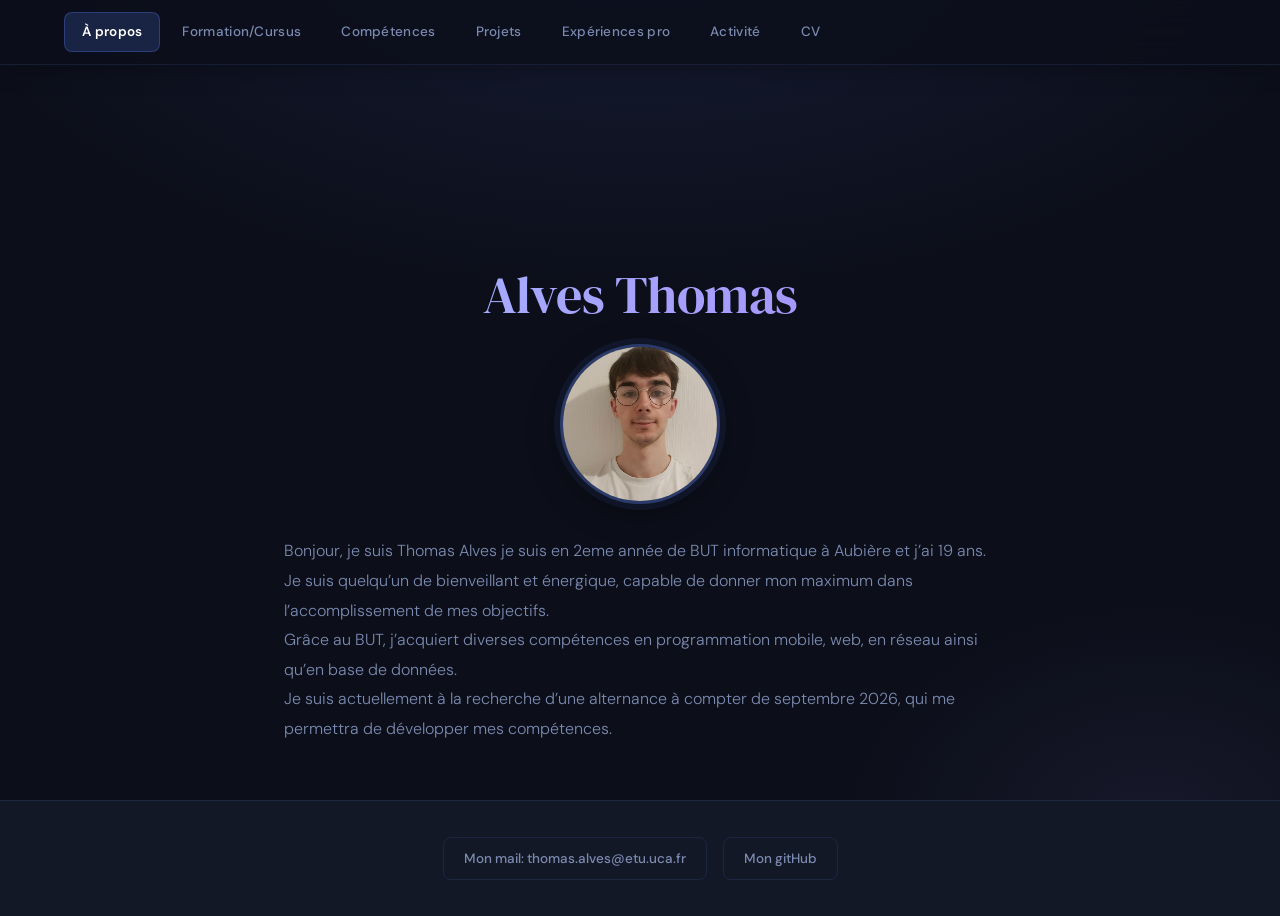
==== index.html @ bb129e4e "portfolio fait" ====
<!DOCTYPE html>
<html lang="fr">
<head>
    <meta charset="UTF-8">
    <meta name="viewport" content="width=device-width, initial-scale=1.0">
    <link type="text/css" rel="stylesheet" href="style.css">
    <title>À propos</title>
</head>
<body>
    <header>
        <nav>
            <ul>
                <li><a href="index.html"  class="activePage">À propos</a></li>
                <li><a href="pages/Formations.html">Formation/Cursus</a></li>
                <li><a href="pages/competences.html">Compétences</a></li>
                <li><a href="pages/projets.html">Projets</a></li>
                <li><a href="pages/experiences.html">Expériences pro</a></li>
                <li><a href="pages/activité.html">Activité</a></li>
                <li><a href="pages/cv.html">CV</a></li>
            </ul>
        </nav>
        <br><br><br><br><br>
        <div class="accueil">
            <h1>Alves Thomas</h1>
            <img src="images/moi_accueil.jpg" alt="photo de moi">
            <p>Bonjour, je suis Thomas Alves je suis en 2eme année de BUT informatique à Aubière et j’ai 19 ans. <br>
                Je suis quelqu’un de bienveillant et énergique, capable de donner mon maximum dans l’accomplissement de mes objectifs.<br>
                Grâce au BUT, j’acquiert diverses compétences en programmation mobile, web, en réseau ainsi qu’en base de données.<br>
                Je suis actuellement à la recherche d’une alternance à compter de septembre 2026, qui me permettra de développer mes compétences.</p>
        </div>
    </header>
    <footer class="footer">
        <a href="mailto:thomas.alves@etu.uca.fr">Mon mail: thomas.alves@etu.uca.fr</a>
        <a href="https://github.com/tohsam">Mon gitHub</a>
    </footer>
</body>
</html>
---- style.css ----
@import url('https://fonts.googleapis.com/css2?family=DM+Serif+Display:ital@0;1&family=DM+Sans:ital,opsz,wght@0,9..40,300;0,9..40,400;0,9..40,500;0,9..40,600;1,9..40,300&display=swap');
 
/* ===== VARIABLES ===== */
:root {
    --bg:         #0c0f1a;
    --surface:    #131826;
    --surface-2:  #1c2237;
    --border:     rgba(100, 140, 255, 0.12);
    --border-glow:rgba(100, 140, 255, 0.35);
    --accent:     #5b7fff;
    --accent-2:   #a78bfa;
    --text:       #dce4ff;
    --text-muted: #7b8ab0;
    --white:      #ffffff;
    --radius:     14px;
    --radius-sm:  8px;
    --transition: all 0.3s cubic-bezier(0.4, 0, 0.2, 1);
    --shadow:     0 8px 32px rgba(0, 0, 0, 0.4);
    --glow:       0 0 30px rgba(91, 127, 255, 0.18);
}
 
/* ===== RESET ===== */
*, *::before, *::after {
    margin: 0;
    padding: 0;
    box-sizing: border-box;
    text-decoration: none;
}
 
html {
    scroll-behavior: smooth;
}
 
body {
    font-family: 'DM Sans', sans-serif;
    background-color: var(--bg);
    background-image:
        radial-gradient(ellipse 80% 60% at 50% -10%, rgba(91, 127, 255, 0.12) 0%, transparent 70%),
        radial-gradient(ellipse 40% 40% at 90% 90%, rgba(167, 139, 250, 0.07) 0%, transparent 60%);
    color: var(--text);
    line-height: 1.6;
    min-height: 100vh;
    display: flex;
    flex-direction: column;
}
 
/* ===== NAVIGATION ===== */
nav {
    position: sticky;
    top: 0;
    z-index: 1000;
    background: rgba(12, 15, 26, 0.85);
    backdrop-filter: blur(20px);
    -webkit-backdrop-filter: blur(20px);
    border-bottom: 1px solid var(--border);
    box-shadow: 0 4px 24px rgba(0, 0, 0, 0.3);
}
 
nav ul {
    list-style: none;
    display: flex;
    flex-direction: row;
    flex-wrap: wrap;
    gap: 4px;
    padding: 12px 24px;
    max-width: 1200px;
    margin: 0 auto;
}
 
nav ul li {
    display: flex;
    align-items: center;
}
 
nav ul li a {
    display: block;
    padding: 9px 18px;
    color: var(--text-muted);
    font-size: 13.5px;
    font-weight: 500;
    letter-spacing: 0.3px;
    border-radius: var(--radius-sm);
    transition: var(--transition);
    position: relative;
}
 
nav ul li a:hover {
    color: var(--white);
    background: rgba(91, 127, 255, 0.1);
}
 
nav ul li a.activePage {
    color: var(--white);
    background: rgba(91, 127, 255, 0.18);
    font-weight: 600;
    box-shadow: inset 0 0 0 1px rgba(91, 127, 255, 0.3);
}
 
/* ===== PAGE HEADER / HERO ===== */
header {
    /* not sticky — just a container */
}
 
/* ===== ACCUEIL (hero block) ===== */
.accueil {
    width: 100%;
    max-width: 760px;
    margin: 72px auto 56px;
    padding: 0 24px;
    text-align: center;
    animation: fadeUp 0.7s ease both;
}
 
.accueil h1 {
    font-family: 'DM Serif Display', serif;
    font-size: clamp(36px, 6vw, 60px);
    font-weight: 400;
    line-height: 1.15;
    letter-spacing: -1px;
    margin-bottom: 28px;
    background: linear-gradient(135deg, #a5b8ff 0%, var(--accent-2) 100%);
    -webkit-background-clip: text;
    -webkit-text-fill-color: transparent;
    background-clip: text;
}
 
.accueil p {
    font-size: 16px;
    color: var(--text-muted);
    line-height: 1.85;
    margin-bottom: 16px;
    text-align: left;
    font-weight: 300;
}
 
.accueil img {
    width: 160px;
    height: 160px;
    border-radius: 50%;
    object-fit: cover;
    margin-bottom: 32px;
    border: 3px solid var(--border-glow);
    box-shadow: 0 0 0 6px rgba(91, 127, 255, 0.08), var(--shadow);
    transition: var(--transition);
    display: block;
    margin-left: auto;
    margin-right: auto;
}
 
.accueil img:hover {
    transform: scale(1.05);
    box-shadow: 0 0 0 8px rgba(91, 127, 255, 0.14), var(--glow), var(--shadow);
}
 
/* ===== SECTION TITLES (shared) ===== */
.listepro h1,
.liste h1,
.listeact h1 {
    font-family: 'DM Serif Display', serif;
    font-size: clamp(26px, 4vw, 38px);
    font-weight: 400;
    color: var(--text);
    margin: 56px 0 20px;
    padding-bottom: 16px;
    position: relative;
    letter-spacing: -0.5px;
}
 
.listepro h1::after,
.liste h1::after,
.listeact h1::after {
    content: '';
    position: absolute;
    bottom: 0;
    left: 0;
    width: 40px;
    height: 3px;
    background: linear-gradient(90deg, var(--accent) 0%, var(--accent-2) 100%);
    border-radius: 2px;
}
 
/* ===== PROJETS ===== */
.listepro {
    width: 100%;
    max-width: 860px;
    margin: 0 auto 80px;
    padding: 0 24px;
}
 
.listepro > h1:first-child {
    margin-top: 0;
}
 
.listepro img {
    width: 100%;
    max-width: 580px;
    height: auto;
    border-radius: var(--radius);
    margin: 24px auto;
    display: block;
    object-fit: cover;
    border: 1px solid var(--border);
    box-shadow: var(--shadow);
    transition: var(--transition);
    filter: brightness(0.92) saturate(0.9);
}
 
.listepro img:hover {
    transform: translateY(-6px);
    filter: brightness(1) saturate(1);
    box-shadow: 0 20px 48px rgba(0, 0, 0, 0.5), var(--glow);
    border-color: var(--border-glow);
}
 
.listepro p {
    font-size: 14.5px;
    color: var(--text-muted);
    line-height: 1.85;
    margin-bottom: 40px;
    padding: 24px 28px;
    background: var(--surface);
    border-radius: var(--radius);
    border-left: 3px solid var(--accent);
    box-shadow: var(--shadow);
    text-align: left;
}
 
/* ===== LISTE (formations, experiences) ===== */
.liste {
    width: 100%;
    max-width: 760px;
    margin: 0 auto 80px;
    padding: 0 24px;
    text-align: left;
}
 
.liste img {
    width: 100%;
    max-width: 460px;
    height: auto;
    border-radius: var(--radius);
    margin: 20px auto;
    display: block;
    border: 1px solid var(--border);
    box-shadow: var(--shadow);
    transition: var(--transition);
    filter: brightness(0.92) saturate(0.9);
}
 
.liste img:hover {
    transform: translateY(-6px);
    filter: brightness(1) saturate(1);
    box-shadow: 0 20px 48px rgba(0, 0, 0, 0.5), var(--glow);
    border-color: var(--border-glow);
}
 
.liste p {
    font-size: 14.5px;
    color: var(--text-muted);
    line-height: 1.85;
    margin-bottom: 40px;
    padding: 24px 28px;
    background: var(--surface);
    border-radius: var(--radius);
    border-left: 3px solid var(--accent-2);
    box-shadow: var(--shadow);
    text-align: left;
}
 
/* ===== ACTIVITÉS ===== */
.listeact {
    width: 100%;
    max-width: 760px;
    margin: 0 auto 80px;
    padding: 0 24px;
    text-align: left;
}
 
.listeact img {
    width: 100%;
    max-width: 380px;
    height: auto;
    border-radius: var(--radius);
    margin: 20px auto;
    display: block;
    border: 1px solid var(--border);
    box-shadow: var(--shadow);
    transition: var(--transition);
    filter: brightness(0.92) saturate(0.9);
}
 
.listeact img:hover {
    transform: translateY(-6px);
    filter: brightness(1) saturate(1);
    box-shadow: 0 20px 48px rgba(0, 0, 0, 0.5), var(--glow);
    border-color: var(--border-glow);
}
 
.listeact p {
    font-size: 14.5px;
    color: var(--text-muted);
    line-height: 1.85;
    margin-bottom: 40px;
    padding: 24px 28px;
    background: var(--surface);
    border-radius: var(--radius);
    border-left: 3px solid var(--accent-2);
    box-shadow: var(--shadow);
    text-align: left;
}
 
/* ===== COMPÉTENCES ===== */
.competences {
    display: grid;
    grid-template-columns: repeat(auto-fit, minmax(320px, 1fr));
    gap: 20px;
    padding: 0 24px 80px;
    max-width: 1100px;
    margin: 0 auto;
    width: 100%;
}
 
.competence {
    display: flex;
    flex-direction: row;
    align-items: flex-start;
    gap: 20px;
    padding: 28px 24px;
    background: var(--surface);
    border-radius: var(--radius);
    border: 1px solid var(--border);
    box-shadow: var(--shadow);
    transition: var(--transition);
    cursor: default;
}
 
.competence:hover {
    transform: translateY(-5px);
    border-color: var(--border-glow);
    box-shadow: 0 16px 40px rgba(0, 0, 0, 0.5), var(--glow);
    background: var(--surface-2);
}
 
.competence img {
    width: 44px;
    height: 44px;
    object-fit: contain;
    flex-shrink: 0;
    margin-top: 2px;
    filter: drop-shadow(0 2px 6px rgba(91, 127, 255, 0.3));
}
 
.competence div {
    display: flex;
    flex-direction: column;
    gap: 8px;
}
 
.competence h2 {
    font-size: 17px;
    font-weight: 600;
    color: var(--text);
    letter-spacing: -0.2px;
}
 
.competence p {
    font-size: 13.5px;
    color: var(--text-muted);
    line-height: 1.7;
    font-weight: 300;
}
 
/* ===== SECTION TITLE (page-level h1 in .accueil on sub-pages) ===== */
.accueil h1 {
    font-family: 'DM Serif Display', serif;
    font-size: clamp(32px, 5vw, 52px);
    font-weight: 400;
    background: linear-gradient(135deg, #a5b8ff 0%, var(--accent-2) 100%);
    -webkit-background-clip: text;
    -webkit-text-fill-color: transparent;
    background-clip: text;
    margin-bottom: 20px;
    letter-spacing: -0.5px;
}
 
/* ===== CV BUTTON ===== */
.button-container {
    text-align: center;
    margin: 40px auto 60px;
}
 
.download-button {
    display: inline-flex;
    align-items: center;
    gap: 10px;
    padding: 14px 32px;
    background: linear-gradient(135deg, var(--accent) 0%, var(--accent-2) 100%);
    color: var(--white);
    font-family: 'DM Sans', sans-serif;
    font-weight: 600;
    font-size: 15px;
    border-radius: var(--radius);
    letter-spacing: 0.3px;
    transition: var(--transition);
    box-shadow: 0 4px 20px rgba(91, 127, 255, 0.35);
    border: none;
    cursor: pointer;
}
 
.download-button:hover {
    transform: translateY(-3px);
    box-shadow: 0 10px 32px rgba(91, 127, 255, 0.5);
    filter: brightness(1.1);
}
 
/* ===== FOOTER ===== */
.footer {
    display: flex;
    justify-content: center;
    align-items: center;
    flex-wrap: wrap;
    gap: 16px;
    padding: 36px 24px;
    margin-top: auto;
    background: var(--surface);
    border-top: 1px solid var(--border);
}
 
.footer a {
    display: inline-flex;
    align-items: center;
    gap: 8px;
    color: var(--text-muted);
    font-size: 13.5px;
    font-weight: 500;
    padding: 10px 20px;
    border-radius: var(--radius-sm);
    border: 1px solid var(--border);
    background: transparent;
    transition: var(--transition);
}
 
.footer a:hover {
    color: var(--white);
    border-color: var(--border-glow);
    background: rgba(91, 127, 255, 0.08);
    transform: translateY(-2px);
    box-shadow: var(--glow);
}
 
/* ===== ANIMATIONS ===== */
@keyframes fadeUp {
    from {
        opacity: 0;
        transform: translateY(24px);
    }
    to {
        opacity: 1;
        transform: translateY(0);
    }
}
 
/* ===== RESPONSIVE ===== */
@media (max-width: 768px) {
    nav ul {
        padding: 10px 16px;
        gap: 3px;
    }
 
    nav ul li a {
        padding: 8px 12px;
        font-size: 12.5px;
    }
 
    .accueil {
        margin: 48px auto 40px;
    }
 
    .competences {
        grid-template-columns: 1fr;
        gap: 14px;
    }
 
    .listepro,
    .liste,
    .listeact {
        padding: 0 16px;
    }
}
 
@media (max-width: 480px) {
    nav ul li a {
        padding: 7px 10px;
        font-size: 11px;
    }
 
    .accueil h1 {
        font-size: 28px;
    }
 
    .accueil img {
        width: 130px;
        height: 130px;
    }
 
    .listepro p,
    .liste p,
    .listeact p {
        padding: 18px 20px;
    }
 
    .competence {
        flex-direction: column;
        align-items: flex-start;
    }
}
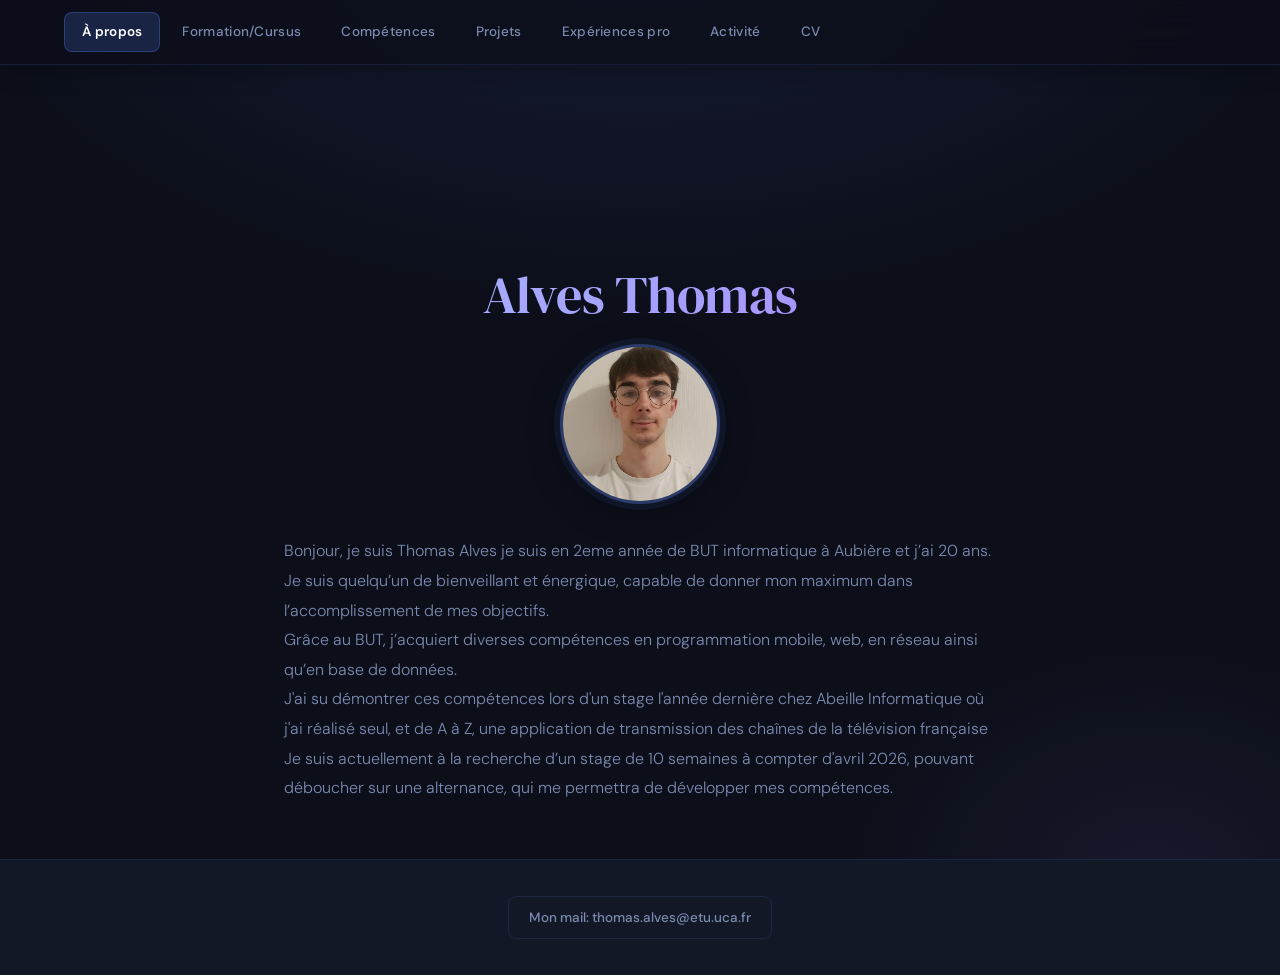
==== commit 71f3937f: "Remove link from footer and Update description" ====
--- a/index.html
+++ b/index.html
@@ -23,15 +23,15 @@
         <div class="accueil">
             <h1>Alves Thomas</h1>
             <img src="images/moi_accueil.jpg" alt="photo de moi">
-            <p>Bonjour, je suis Thomas Alves je suis en 2eme année de BUT informatique à Aubière et j’ai 19 ans. <br>
+            <p>Bonjour, je suis Thomas Alves je suis en 2eme année de BUT informatique à Aubière et j’ai 20 ans. <br>
                 Je suis quelqu’un de bienveillant et énergique, capable de donner mon maximum dans l’accomplissement de mes objectifs.<br>
                 Grâce au BUT, j’acquiert diverses compétences en programmation mobile, web, en réseau ainsi qu’en base de données.<br>
-                Je suis actuellement à la recherche d’une alternance à compter de septembre 2026, qui me permettra de développer mes compétences.</p>
+                J'ai su démontrer ces compétences lors d'un stage l'année dernière chez Abeille Informatique où j'ai réalisé seul, et de A à Z, une application de transmission des chaînes de la télévision française</br>
+                Je suis actuellement à la recherche d’un stage de 10 semaines à compter d'avril 2026, pouvant déboucher sur une alternance, qui me permettra de développer mes compétences.</p>
         </div>
     </header>
     <footer class="footer">
         <a href="mailto:thomas.alves@etu.uca.fr">Mon mail: thomas.alves@etu.uca.fr</a>
-        <a href="https://github.com/tohsam">Mon gitHub</a>
     </footer>
 </body>
-</html>+</html>
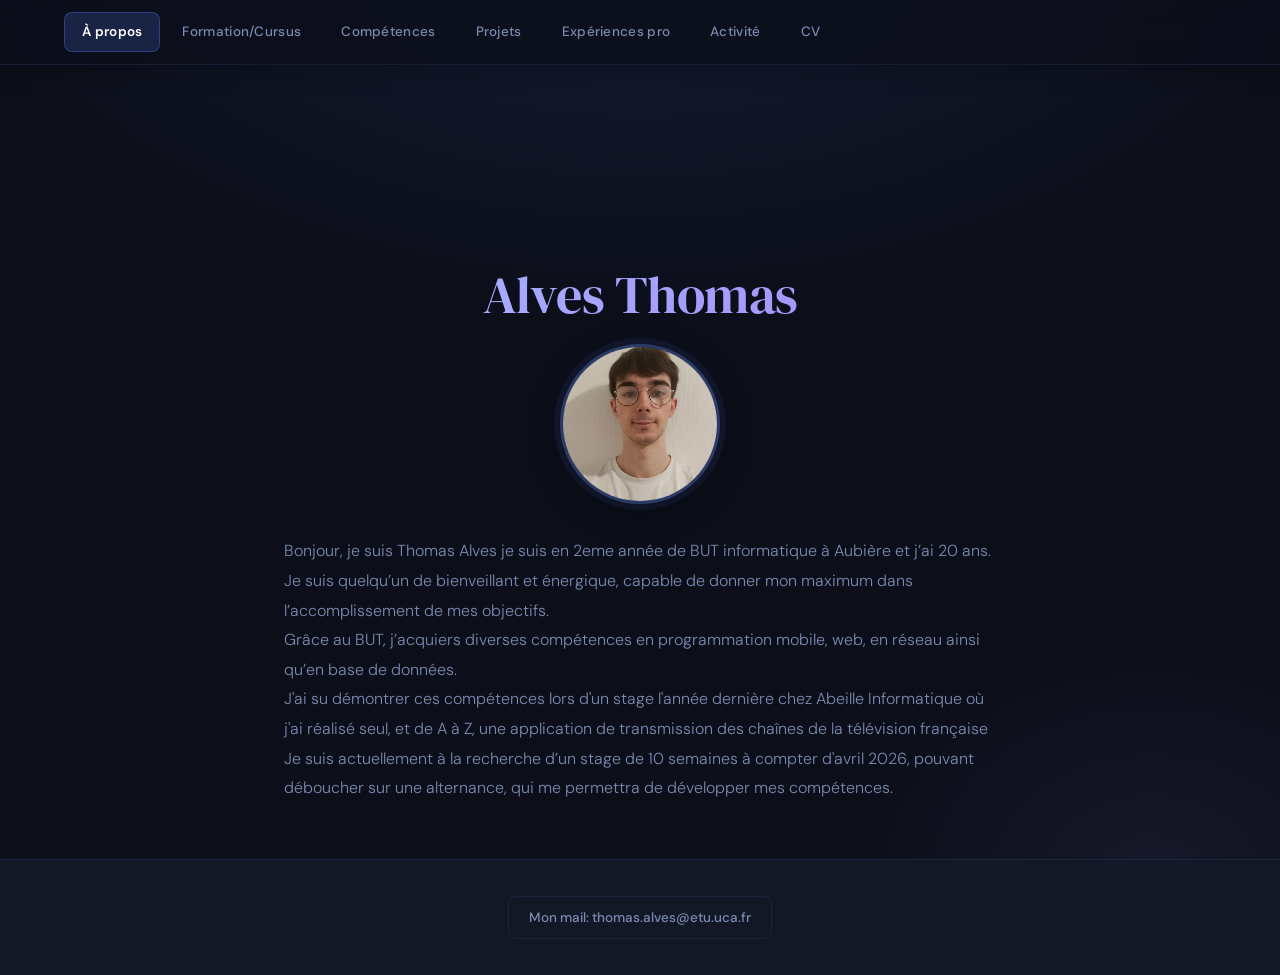
==== commit 9dc2d3ea: "Fix typo in index.html for 'acquiert' to 'acquiers'" ====
--- a/index.html
+++ b/index.html
@@ -25,7 +25,7 @@
             <img src="images/moi_accueil.jpg" alt="photo de moi">
             <p>Bonjour, je suis Thomas Alves je suis en 2eme année de BUT informatique à Aubière et j’ai 20 ans. <br>
                 Je suis quelqu’un de bienveillant et énergique, capable de donner mon maximum dans l’accomplissement de mes objectifs.<br>
-                Grâce au BUT, j’acquiert diverses compétences en programmation mobile, web, en réseau ainsi qu’en base de données.<br>
+                Grâce au BUT, j’acquiers diverses compétences en programmation mobile, web, en réseau ainsi qu’en base de données.<br>
                 J'ai su démontrer ces compétences lors d'un stage l'année dernière chez Abeille Informatique où j'ai réalisé seul, et de A à Z, une application de transmission des chaînes de la télévision française</br>
                 Je suis actuellement à la recherche d’un stage de 10 semaines à compter d'avril 2026, pouvant déboucher sur une alternance, qui me permettra de développer mes compétences.</p>
         </div>
